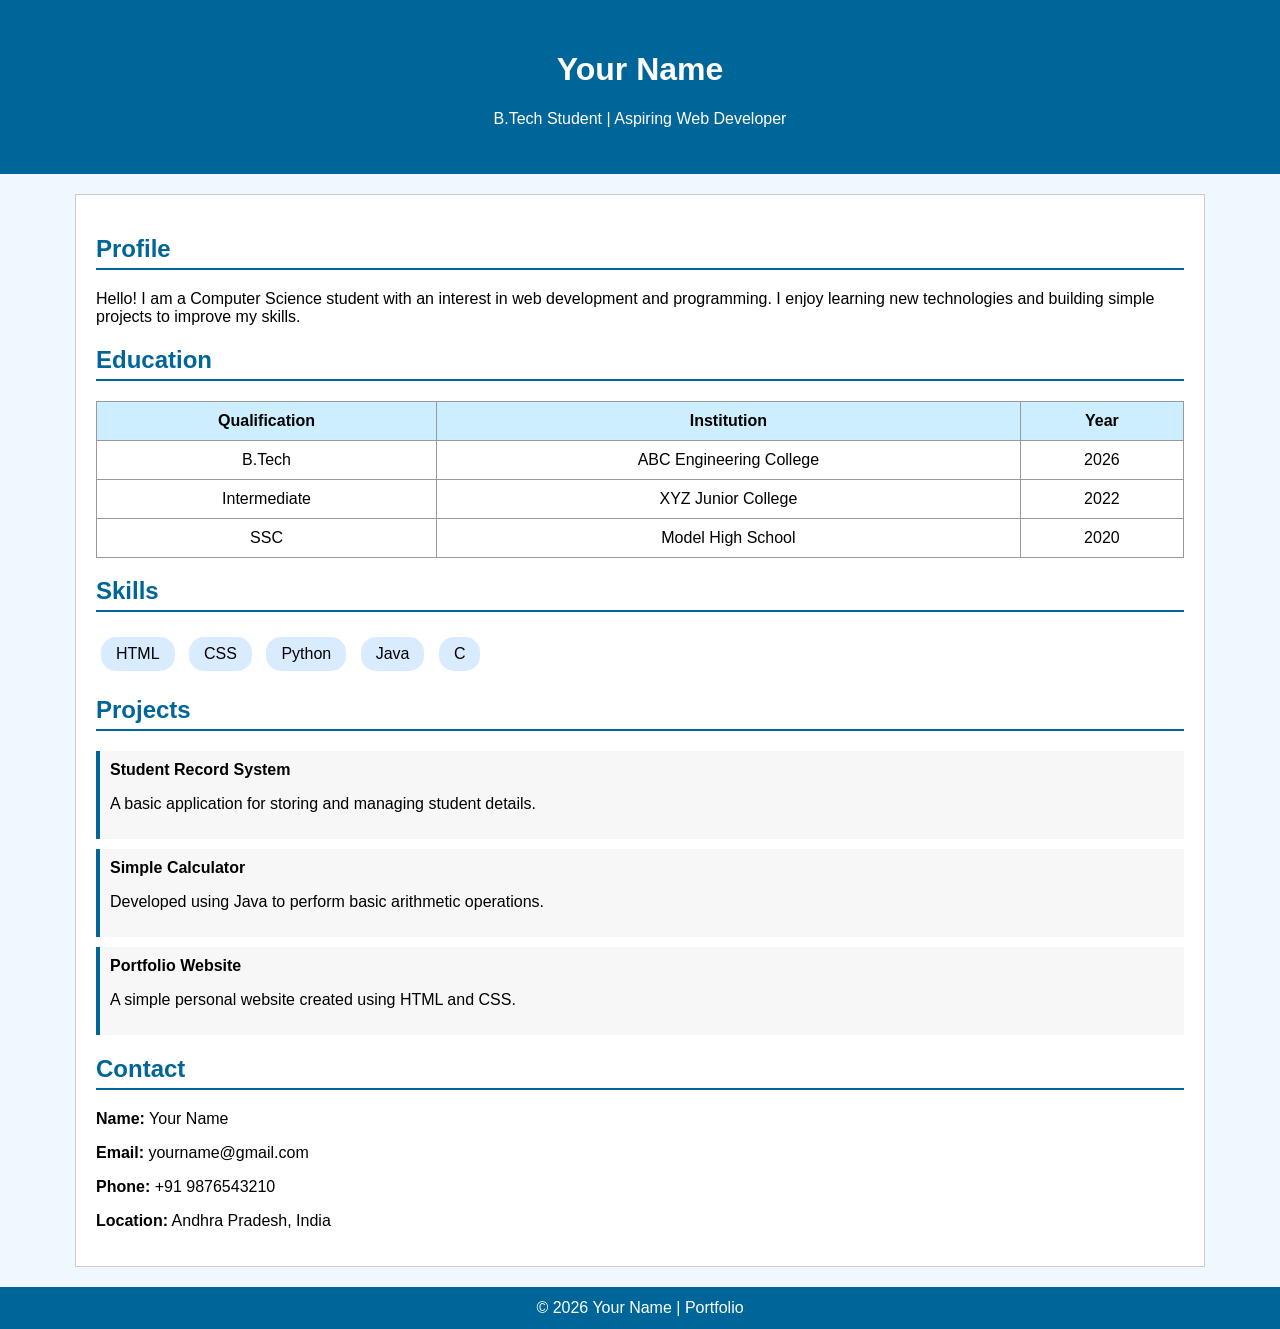
==== Personalinfo.html @ d3b85747 "Initial portfolio commit" ====
<!DOCTYPE html>
<html>
<head>
    <title>My Portfolio</title>

    <style>
        body{
            margin:0;
            font-family:Arial, sans-serif;
            background:#f0f8ff;
        }

        .header{
            background:#006699;
            color:white;
            text-align:center;
            padding:30px;
        }

        .content{
            width:85%;
            margin:20px auto;
            background:white;
            padding:20px;
            border:1px solid #ccc;
        }

        h2{
            color:#006699;
            border-bottom:2px solid #006699;
            padding-bottom:5px;
        }

        table{
            width:100%;
            border-collapse:collapse;
        }

        table,th,td{
            border:1px solid #999;
        }

        th{
            background:#cceeff;
        }

        th,td{
            padding:10px;
            text-align:center;
        }

        .skills span{
            display:inline-block;
            background:#d9ecff;
            padding:8px 15px;
            margin:5px;
            border-radius:15px;
        }

        .project{
            background:#f7f7f7;
            padding:10px;
            margin:10px 0;
            border-left:4px solid #006699;
        }

        footer{
            background:#006699;
            color:white;
            text-align:center;
            padding:12px;
            margin-top:20px;
        }
    </style>

</head>

<body>

<div class="header">
    <h1>Your Name</h1>
    <p>B.Tech Student | Aspiring Web Developer</p>
</div>

<div class="content">

    <h2>Profile</h2>

    <p>
        Hello! I am a Computer Science student with an interest in web
        development and programming. I enjoy learning new technologies and
        building simple projects to improve my skills.
    </p>

    <h2>Education</h2>

    <table>
        <tr>
            <th>Qualification</th>
            <th>Institution</th>
            <th>Year</th>
        </tr>

        <tr>
            <td>B.Tech</td>
            <td>ABC Engineering College</td>
            <td>2026</td>
        </tr>

        <tr>
            <td>Intermediate</td>
            <td>XYZ Junior College</td>
            <td>2022</td>
        </tr>

        <tr>
            <td>SSC</td>
            <td>Model High School</td>
            <td>2020</td>
        </tr>

    </table>

    <h2>Skills</h2>

    <div class="skills">
        <span>HTML</span>
        <span>CSS</span>
        <span>Python</span>
        <span>Java</span>
        <span>C</span>
    </div>

    <h2>Projects</h2>

    <div class="project">
        <b>Student Record System</b>
        <p>A basic application for storing and managing student details.</p>
    </div>

    <div class="project">
        <b>Simple Calculator</b>
        <p>Developed using Java to perform basic arithmetic operations.</p>
    </div>

    <div class="project">
        <b>Portfolio Website</b>
        <p>A simple personal website created using HTML and CSS.</p>
    </div>

    <h2>Contact</h2>

    <p><b>Name:</b> Your Name</p>
    <p><b>Email:</b> yourname@gmail.com</p>
    <p><b>Phone:</b> +91 9876543210</p>
    <p><b>Location:</b> Andhra Pradesh, India</p>

</div>

<footer>
    © 2026 Your Name | Portfolio
</footer>

</body>
</html>
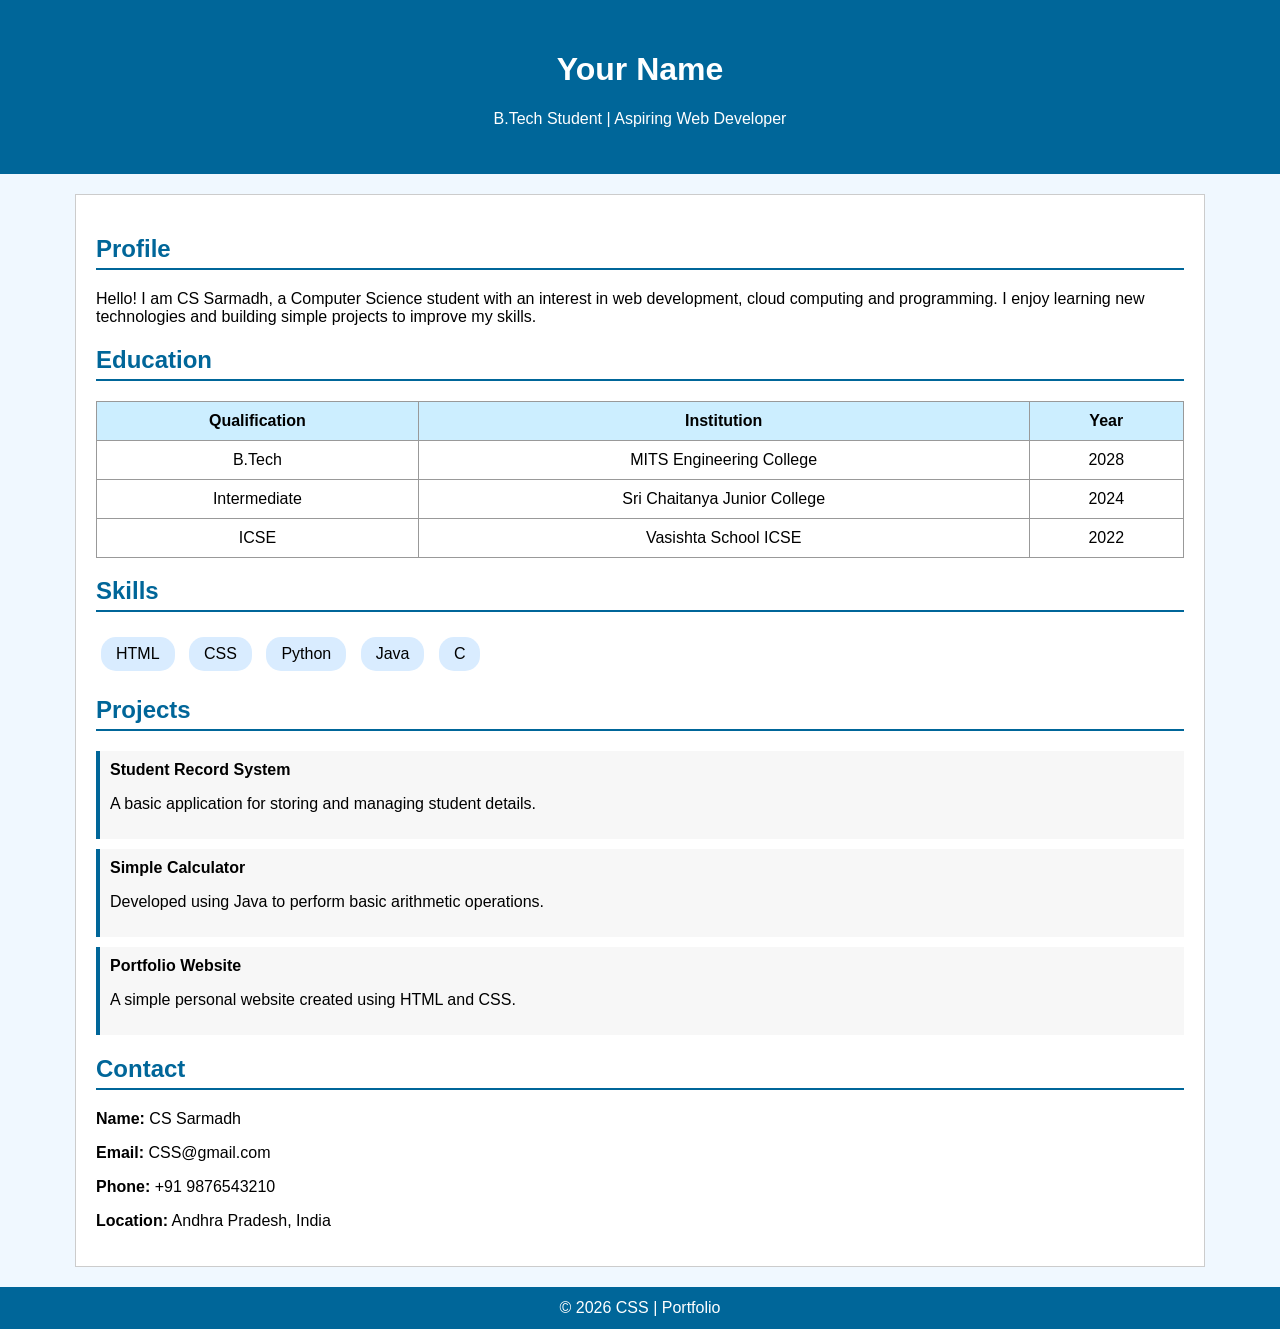
==== commit e1325c8b: "Initial portfolio commit" ====
--- a/Personalinfo.html
+++ b/Personalinfo.html
@@ -2,77 +2,7 @@
 <html>
 <head>
     <title>My Portfolio</title>
-
-    <style>
-        body{
-            margin:0;
-            font-family:Arial, sans-serif;
-            background:#f0f8ff;
-        }
-
-        .header{
-            background:#006699;
-            color:white;
-            text-align:center;
-            padding:30px;
-        }
-
-        .content{
-            width:85%;
-            margin:20px auto;
-            background:white;
-            padding:20px;
-            border:1px solid #ccc;
-        }
-
-        h2{
-            color:#006699;
-            border-bottom:2px solid #006699;
-            padding-bottom:5px;
-        }
-
-        table{
-            width:100%;
-            border-collapse:collapse;
-        }
-
-        table,th,td{
-            border:1px solid #999;
-        }
-
-        th{
-            background:#cceeff;
-        }
-
-        th,td{
-            padding:10px;
-            text-align:center;
-        }
-
-        .skills span{
-            display:inline-block;
-            background:#d9ecff;
-            padding:8px 15px;
-            margin:5px;
-            border-radius:15px;
-        }
-
-        .project{
-            background:#f7f7f7;
-            padding:10px;
-            margin:10px 0;
-            border-left:4px solid #006699;
-        }
-
-        footer{
-            background:#006699;
-            color:white;
-            text-align:center;
-            padding:12px;
-            margin-top:20px;
-        }
-    </style>
-
+    <link rel="stylesheet" href="style.css">
 </head>
 
 <body>
@@ -85,44 +15,37 @@
 <div class="content">
 
     <h2>Profile</h2>
-
     <p>
-        Hello! I am a Computer Science student with an interest in web
-        development and programming. I enjoy learning new technologies and
+        Hello! I am CS Sarmadh, a Computer Science student with an interest in web
+        development, cloud computing and programming. I enjoy learning new technologies and
         building simple projects to improve my skills.
     </p>
 
     <h2>Education</h2>
-
     <table>
         <tr>
             <th>Qualification</th>
             <th>Institution</th>
             <th>Year</th>
         </tr>
-
         <tr>
             <td>B.Tech</td>
-            <td>ABC Engineering College</td>
-            <td>2026</td>
+            <td>MITS Engineering College</td>
+            <td>2028</td>
         </tr>
-
         <tr>
             <td>Intermediate</td>
-            <td>XYZ Junior College</td>
+            <td>Sri Chaitanya Junior College</td>
+            <td>2024</td>
+        </tr>
+        <tr>
+            <td>ICSE</td>
+            <td>Vasishta School ICSE</td>
             <td>2022</td>
         </tr>
-
-        <tr>
-            <td>SSC</td>
-            <td>Model High School</td>
-            <td>2020</td>
-        </tr>
-
     </table>
 
     <h2>Skills</h2>
-
     <div class="skills">
         <span>HTML</span>
         <span>CSS</span>
@@ -132,33 +55,29 @@
     </div>
 
     <h2>Projects</h2>
-
     <div class="project">
         <b>Student Record System</b>
         <p>A basic application for storing and managing student details.</p>
     </div>
-
     <div class="project">
         <b>Simple Calculator</b>
         <p>Developed using Java to perform basic arithmetic operations.</p>
     </div>
-
     <div class="project">
         <b>Portfolio Website</b>
         <p>A simple personal website created using HTML and CSS.</p>
     </div>
 
     <h2>Contact</h2>
-
-    <p><b>Name:</b> Your Name</p>
-    <p><b>Email:</b> yourname@gmail.com</p>
+    <p><b>Name:</b> CS Sarmadh</p>
+    <p><b>Email:</b> CSS@gmail.com</p>
     <p><b>Phone:</b> +91 9876543210</p>
     <p><b>Location:</b> Andhra Pradesh, India</p>
 
 </div>
 
 <footer>
-    © 2026 Your Name | Portfolio
+    © 2026 CSS | Portfolio
 </footer>
 
 </body>
--- a/style.css
+++ b/style.css
@@ -0,0 +1,67 @@
+body {
+    margin: 0;
+    font-family: Arial, sans-serif;
+    background: #f0f8ff;
+}
+
+.header {
+    background: #006699;
+    color: white;
+    text-align: center;
+    padding: 30px;
+}
+
+.content {
+    width: 85%;
+    margin: 20px auto;
+    background: white;
+    padding: 20px;
+    border: 1px solid #ccc;
+}
+
+h2 {
+    color: #006699;
+    border-bottom: 2px solid #006699;
+    padding-bottom: 5px;
+}
+
+table {
+    width: 100%;
+    border-collapse: collapse;
+}
+
+table, th, td {
+    border: 1px solid #999;
+}
+
+th {
+    background: #cceeff;
+}
+
+th, td {
+    padding: 10px;
+    text-align: center;
+}
+
+.skills span {
+    display: inline-block;
+    background: #d9ecff;
+    padding: 8px 15px;
+    margin: 5px;
+    border-radius: 15px;
+}
+
+.project {
+    background: #f7f7f7;
+    padding: 10px;
+    margin: 10px 0;
+    border-left: 4px solid #006699;
+}
+
+footer {
+    background: #006699;
+    color: white;
+    text-align: center;
+    padding: 12px;
+    margin-top: 20px;
+}
